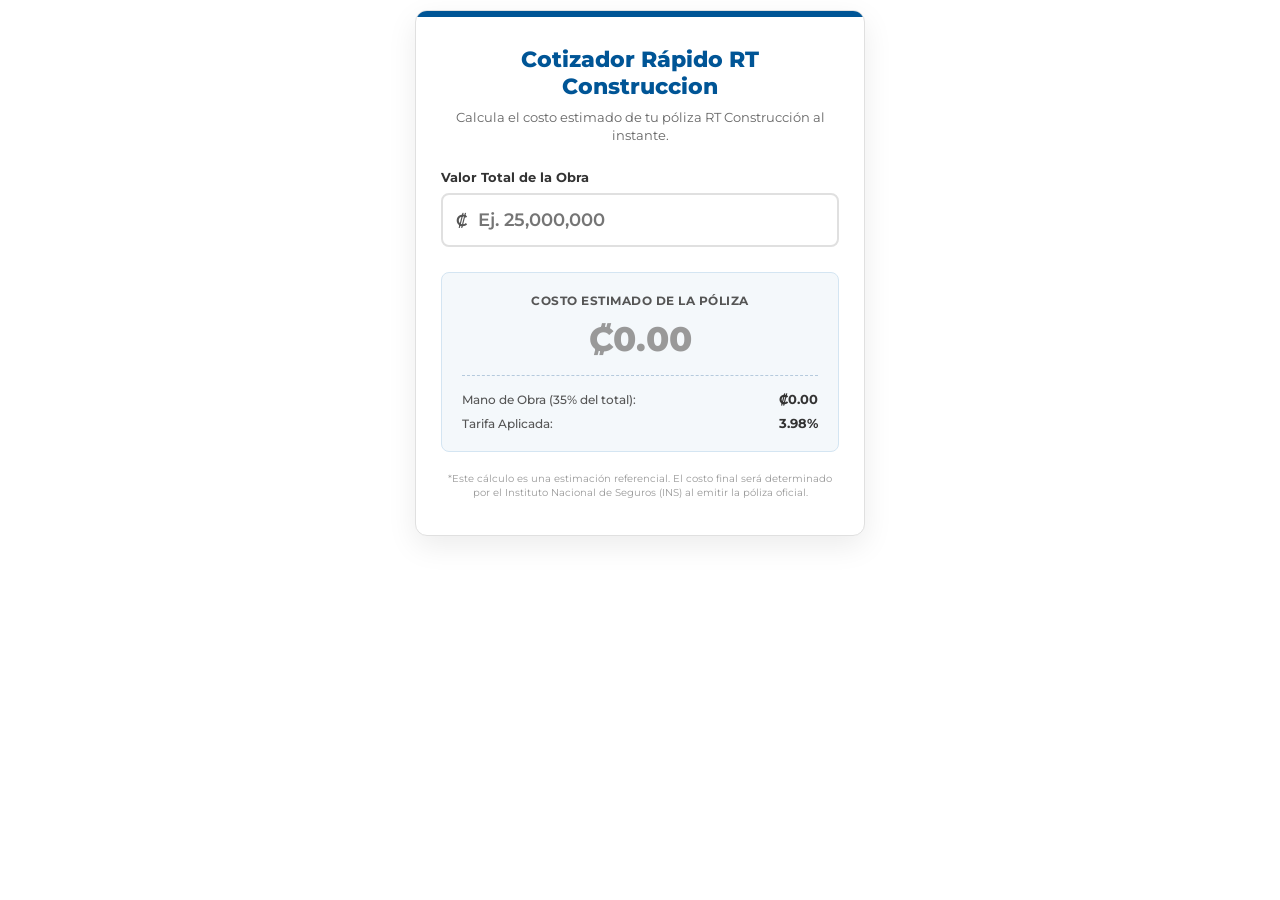
==== index.html @ d500ac8e "Update header text for calculator card" ====
<!DOCTYPE html>
<html lang="es">
<head>
<meta charset="UTF-8">
<meta name="viewport" content="width=device-width, initial-scale=1.0">
<title>Cotizador RT Construcción</title>
<style>
  @import url('https://fonts.googleapis.com/css2?family=Montserrat:wght@400;500;600;700;800&display=swap');

  * { 
    box-sizing: border-box; 
    font-family: 'Montserrat', sans-serif;
  }

  body { 
    margin: 0; 
    padding: 10px; 
    background-color: transparent; 
    display: flex;
    justify-content: center;
  }

  .calculator-card {
    background: #ffffff;
    border-radius: 12px;
    border: 1px solid #e0e0e0;
    width: 100%;
    max-width: 450px;
    padding: 35px 25px; 
    box-shadow: 0 10px 30px rgba(0,0,0,0.08); 
    position: relative;
    overflow: hidden;
    transition: box-shadow 0.3s ease;
  }
  
  .calculator-card:hover {
    box-shadow: 0 15px 35px rgba(0,85,150,0.12); 
  }

  /* Borde superior decorativo */
  .calculator-card::before {
    content: '';
    position: absolute;
    top: 0;
    left: 0;
    width: 100%;
    height: 6px;
    background: #005596;
  }

  .header {
    text-align: center;
    margin-bottom: 25px;
  }

  .header h3 {
    color: #005596;
    margin: 0;
    font-size: 22px;
    font-weight: 800;
  }

  .header p {
    color: #666;
    font-size: 13px;
    margin: 8px 0 0 0;
    line-height: 1.4;
  }

  .input-group {
    margin-bottom: 25px;
  }

  .input-group label {
    display: block;
    font-size: 13px;
    font-weight: 700;
    color: #333;
    margin-bottom: 8px;
  }

  .input-wrapper {
    position: relative;
    display: flex;
    align-items: center;
  }

  .currency-symbol {
    position: absolute;
    left: 15px;
    color: #555;
    font-weight: 600;
    font-size: 16px;
  }

  .input-wrapper input {
    width: 100%;
    padding: 14px 15px 14px 35px;
    border: 2px solid #e0e0e0;
    border-radius: 8px;
    font-size: 18px;
    font-weight: 600;
    color: #333;
    outline: none;
    transition: border-color 0.3s, box-shadow 0.3s;
    font-family: 'Montserrat', sans-serif;
  }

  .input-wrapper input:focus {
    border-color: #005596;
    box-shadow: 0 0 0 3px rgba(0,85,150,0.1); 
  }

  /* Área de Resultados - Estilo Recibo */
  .result-area {
    background-color: #f4f8fb;
    border-radius: 8px;
    padding: 20px;
    border: 1px solid #d4e5f2;
    transition: background-color 0.3s;
  }

  .result-label {
    font-size: 12px;
    color: #555;
    font-weight: 700;
    text-transform: uppercase;
    letter-spacing: 0.5px;
    text-align: center;
  }

  .result-value {
    font-size: 34px; 
    font-weight: 800;
    color: #999; /* Gris por defecto, cambia a azul con JS */
    margin: 10px 0 15px 0;
    text-align: center;
    transition: color 0.3s;
  }

  .result-breakdown {
    margin-top: 15px;
    padding-top: 15px;
    border-top: 1px dashed #b5cadd;
  }

  .breakdown-row {
    display: flex;
    justify-content: space-between;
    align-items: center;
    font-size: 12px;
    color: #555;
    margin-bottom: 8px;
  }

  .breakdown-row:last-child {
    margin-bottom: 0;
  }

  .breakdown-row span {
    font-weight: 500;
  }

  .breakdown-row strong {
    color: #333;
    font-weight: 700;
    font-size: 13px;
  }

  .disclaimer {
    font-size: 10px;
    color: #999;
    text-align: center;
    margin-top: 20px;
    line-height: 1.4;
  }

</style>
</head>
<body>

<div class="calculator-card">
  <div class="header">
    <h3>Cotizador Rápido RT Construccion</h3>
    <p>Calcula el costo estimado de tu póliza RT Construcción al instante.</p>
  </div>

  <div class="input-group">
    <label for="valorObra">Valor Total de la Obra</label>
    <div class="input-wrapper">
      <span class="currency-symbol">₡</span>
      <input type="text" id="valorObra" placeholder="Ej. 25,000,000" autocomplete="off">
    </div>
  </div>

  <div class="result-area" id="resultArea">
    <div class="result-label">Costo Estimado de la Póliza</div>
    <div class="result-value" id="costoFinal">₡0.00</div>
    
    <div class="result-breakdown">
      <div class="breakdown-row">
        <span>Mano de Obra (35% del total):</span>
        <strong id="manoObraVal">₡0.00</strong>
      </div>
      <div class="breakdown-row">
        <span>Tarifa Aplicada:</span>
        <strong>3.98%</strong>
      </div>
    </div>
  </div>

  <div class="disclaimer">
    *Este cálculo es una estimación referencial. El costo final será determinado por el Instituto Nacional de Seguros (INS) al emitir la póliza oficial.
  </div>
</div>

<script>
  const inputValor = document.getElementById('valorObra');
  const costoFinal = document.getElementById('costoFinal');
  const manoObraVal = document.getElementById('manoObraVal');

  inputValor.addEventListener('input', function(e) {
    let rawValue = e.target.value.replace(/\D/g, '');
    let formattedValue = '';
    
    if (rawValue !== "") {
      formattedValue = parseInt(rawValue, 10).toLocaleString('es-CR');
    }
    e.target.value = formattedValue;

    if (rawValue && parseInt(rawValue, 10) > 0) {
      let valorObra = parseFloat(rawValue);
      let manoObraAsegurable = valorObra * 0.35; 
      let costoPoliza = manoObraAsegurable * 0.0398; 

      // Actualizar el costo total
      costoFinal.innerText = '₡' + costoPoliza.toLocaleString('es-CR', {minimumFractionDigits: 2, maximumFractionDigits: 2});
      costoFinal.style.color = '#005596'; 

      // Actualizar el desglose del 35%
      manoObraVal.innerText = '₡' + manoObraAsegurable.toLocaleString('es-CR', {minimumFractionDigits: 2, maximumFractionDigits: 2});
      manoObraVal.style.color = '#005596';

    } else {
      // Regresar a valores en cero si borran todo
      costoFinal.innerText = '₡0.00';
      costoFinal.style.color = '#999';
      manoObraVal.innerText = '₡0.00';
      manoObraVal.style.color = '#333';
    }
  });
</script>

</body>
</html>
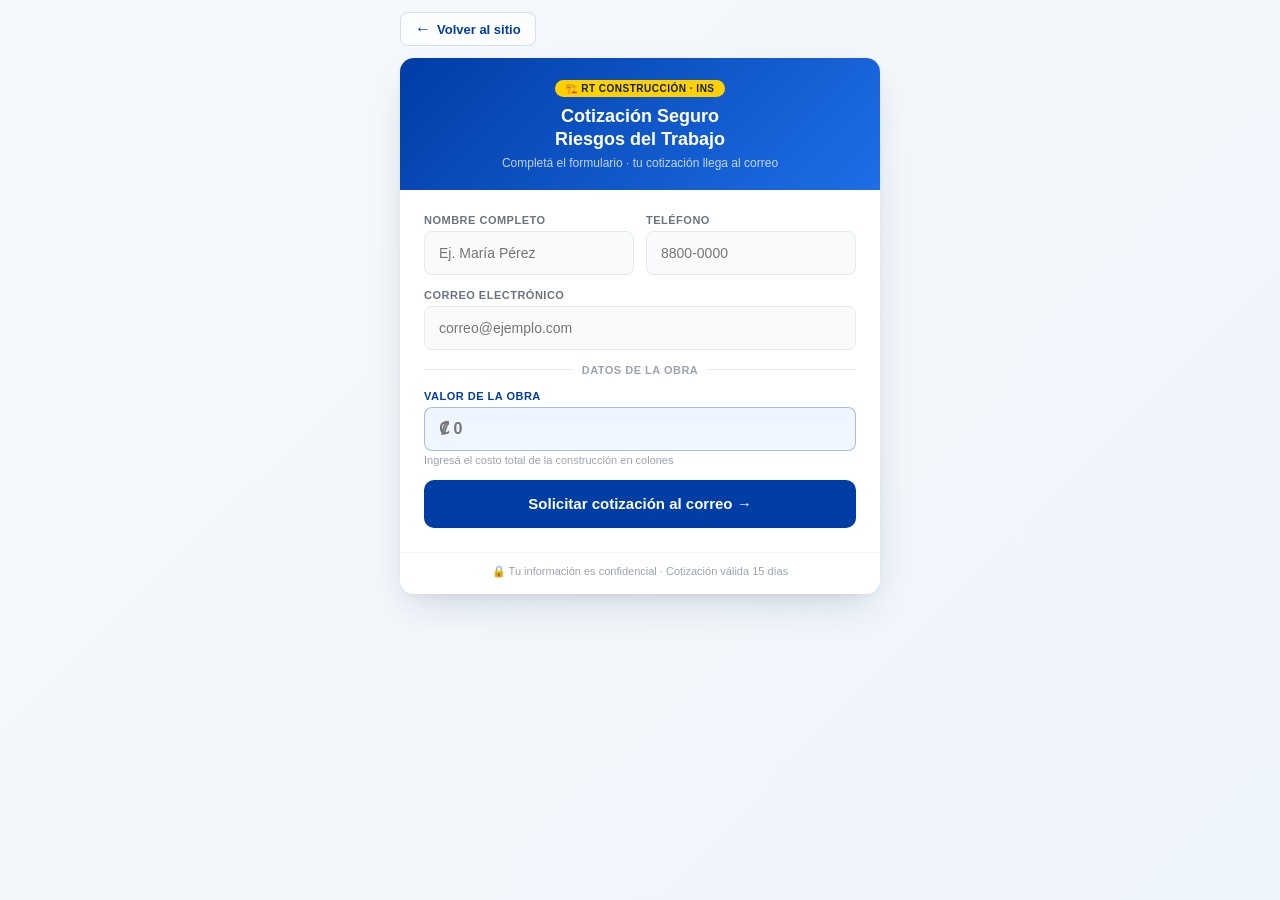
==== commit ad809460: "feat: index.html para Netlify Drop" ====
--- a/index.html
+++ b/index.html
@@ -3,253 +3,414 @@
 <head>
 <meta charset="UTF-8">
 <meta name="viewport" content="width=device-width, initial-scale=1.0">
-<title>Cotizador RT Construcción</title>
+<title>Cotización Seguro RT Construcción | Juan Carlos Hernández INS</title>
+<meta name="description" content="Cotizá tu Seguro de Riesgos del Trabajo Construcción del INS. Recibí la cotización y los requisitos directo a tu correo.">
+<meta name="robots" content="index, follow">
+<link rel="canonical" href="https://www.segurosdelins.com/seguro-riesgos-construccion">
 <style>
-  @import url('https://fonts.googleapis.com/css2?family=Montserrat:wght@400;500;600;700;800&display=swap');
-
-  * { 
-    box-sizing: border-box; 
-    font-family: 'Montserrat', sans-serif;
-  }
-
-  body { 
-    margin: 0; 
-    padding: 10px; 
-    background-color: transparent; 
+  :root {
+    --ins-dark:   #0B1F3D;
+    --ins-blue:   #003DA5;
+    --ins-blue-l: #1E6EE8;
+    --ins-green:  #00A859;
+    --ins-yellow: #FFD100;
+    --gray-50:    #F9FAFB;
+    --gray-100:   #F3F4F6;
+    --gray-200:   #E5E7EB;
+    --gray-400:   #9CA3AF;
+    --gray-500:   #6B7280;
+    --gray-700:   #374151;
+    --gray-900:   #111827;
+  }
+  * { margin:0; padding:0; box-sizing:border-box; }
+  html, body { height:100%; }
+  body {
+    font-family: -apple-system, BlinkMacSystemFont, 'Segoe UI', Roboto, sans-serif;
+    background: linear-gradient(135deg, #f6f9fc 0%, #eef4fb 100%);
+    color: var(--gray-900);
+    -webkit-font-smoothing: antialiased;
+    padding: 12px;
+    min-height: 100vh;
     display: flex;
+    align-items: flex-start;
     justify-content: center;
   }
 
-  .calculator-card {
-    background: #ffffff;
-    border-radius: 12px;
-    border: 1px solid #e0e0e0;
+  .card {
+    background: #fff;
+    border-radius: 14px;
+    overflow: hidden;
     width: 100%;
-    max-width: 450px;
-    padding: 35px 25px; 
-    box-shadow: 0 10px 30px rgba(0,0,0,0.08); 
+    max-width: 480px;
+    box-shadow: 0 16px 40px -12px rgba(11,31,61,.18), 0 4px 12px -4px rgba(11,31,61,.08);
+  }
+
+  /* ── Header ── */
+  .header {
+    background: linear-gradient(135deg, var(--ins-blue) 0%, var(--ins-blue-l) 100%);
+    padding: 20px 24px;
+    text-align: center;
+  }
+  .header-badge {
+    display: inline-block;
+    background: var(--ins-yellow);
+    color: var(--ins-dark);
+    font-size: 10px;
+    font-weight: 800;
+    padding: 3px 10px;
+    border-radius: 999px;
+    letter-spacing: .5px;
+    margin-bottom: 8px;
+  }
+  .header h1 {
+    color: #fff;
+    font-size: 18px;
+    font-weight: 800;
+    line-height: 1.3;
+  }
+  .header p {
+    color: rgba(255,255,255,.75);
+    font-size: 12px;
+    margin-top: 4px;
+  }
+
+  /* ── Formulario ── */
+  .form-body { padding: 24px; display: flex; flex-direction: column; gap: 14px; }
+
+  .field { display: flex; flex-direction: column; gap: 5px; }
+  .field label { font-size: 11px; font-weight: 700; color: var(--gray-500); text-transform: uppercase; letter-spacing: .5px; }
+  .field input {
+    height: 44px;
+    border: 1.5px solid var(--gray-200);
+    border-radius: 8px;
+    padding: 0 14px;
+    font-size: 14px;
+    color: var(--gray-900);
+    background: var(--gray-50);
+    transition: border-color .2s, box-shadow .2s;
+    width: 100%;
+  }
+  .field input:focus {
+    outline: none;
+    border-color: var(--ins-blue);
+    box-shadow: 0 0 0 3px rgba(0,61,165,.1);
+    background: #fff;
+  }
+  .field input.error { border-color: #EF4444; }
+
+  .field-row { display: grid; grid-template-columns: 1fr 1fr; gap: 12px; }
+
+  /* Campo monto destacado */
+  .field-monto label { color: var(--ins-blue); }
+  .field-monto input {
+    border-color: rgba(0,61,165,.3);
+    background: #EFF6FF;
+    font-size: 16px;
+    font-weight: 600;
+  }
+  .field-monto input:focus { background: #fff; }
+  .field-hint { font-size: 11px; color: var(--gray-400); margin-top: -2px; }
+
+  /* Separador */
+  .divider {
+    display: flex; align-items: center; gap: 10px;
+    color: var(--gray-400); font-size: 11px; font-weight: 600; text-transform: uppercase; letter-spacing: .5px;
+  }
+  .divider::before, .divider::after { content:''; flex:1; height:1px; background:var(--gray-200); }
+
+  /* Honeypot */
+  .hp { display: none !important; }
+
+  /* ── Botón ── */
+  .btn-submit {
+    width: 100%;
+    height: 48px;
+    background: var(--ins-blue);
+    color: #fff;
+    border: none;
+    border-radius: 10px;
+    font-size: 15px;
+    font-weight: 700;
+    cursor: pointer;
     position: relative;
     overflow: hidden;
-    transition: box-shadow 0.3s ease;
-  }
-  
-  .calculator-card:hover {
-    box-shadow: 0 15px 35px rgba(0,85,150,0.12); 
-  }
-
-  /* Borde superior decorativo */
-  .calculator-card::before {
-    content: '';
-    position: absolute;
-    top: 0;
-    left: 0;
+    transition: background .3s, transform .1s;
+  }
+  .btn-submit:hover:not(:disabled) { background: var(--ins-blue-l); }
+  .btn-submit:active:not(:disabled) { transform: scale(.98); }
+  .btn-submit:disabled { cursor: default; }
+
+  .btn-submit .label { transition: opacity .2s; }
+  .btn-submit .spinner { display:none; }
+  .btn-submit.loading .label { opacity: 0; }
+  .btn-submit.loading .spinner {
+    display: flex; align-items:center; justify-content:center;
+    position:absolute; inset:0;
+  }
+  .spin-ring {
+    width: 22px; height: 22px;
+    border: 2.5px solid rgba(255,255,255,.4);
+    border-top-color: #fff;
+    border-radius: 50%;
+    animation: spin .7s linear infinite;
+  }
+  @keyframes spin { to { transform: rotate(360deg); } }
+
+  /* Estado éxito */
+  .btn-submit.success { background: var(--ins-green); }
+  .btn-submit.success .label { opacity: 0; }
+  .btn-submit .check-wrap {
+    display:none; position:absolute; inset:0;
+    align-items:center; justify-content:center;
+  }
+  .btn-submit.success .check-wrap { display:flex; }
+  .check-wrap svg circle {
+    stroke: rgba(255,255,255,.35); stroke-width: 2; fill: none;
+    stroke-dasharray: 56; stroke-dashoffset: 56;
+    animation: circle-draw .4s ease forwards;
+  }
+  .check-wrap svg polyline {
+    stroke: #fff; stroke-width: 2.5; fill: none;
+    stroke-linecap: round; stroke-linejoin: round;
+    stroke-dasharray: 22; stroke-dashoffset: 22;
+    animation: check-draw .35s ease .35s forwards;
+  }
+  @keyframes circle-draw { to { stroke-dashoffset: 0; } }
+  @keyframes check-draw  { to { stroke-dashoffset: 0; } }
+
+  .success-msg {
+    display: none;
+    text-align: center;
+    font-size: 13px;
+    color: var(--ins-green);
+    font-weight: 600;
+    margin-top: 8px;
+    animation: fade-up .4s ease .6s both;
+  }
+  .success-msg.show { display: block; }
+  @keyframes fade-up {
+    from { opacity: 0; transform: translateY(6px); }
+    to   { opacity: 1; transform: translateY(0); }
+  }
+
+  /* Error global */
+  .error-msg {
+    display: none;
+    background: #FEF2F2; border: 1px solid #FECACA; border-radius: 8px;
+    padding: 10px 14px; font-size: 12px; color: #B91C1C; text-align: center;
+  }
+  .error-msg.show { display: block; }
+
+  /* Footer */
+  .form-footer {
+    padding: 12px 24px 16px;
+    text-align: center;
+    font-size: 11px;
+    color: var(--gray-400);
+    border-top: 1px solid var(--gray-100);
+  }
+
+  /* Botón volver */
+  .back-bar {
     width: 100%;
-    height: 6px;
-    background: #005596;
-  }
-
-  .header {
-    text-align: center;
-    margin-bottom: 25px;
-  }
-
-  .header h3 {
-    color: #005596;
-    margin: 0;
-    font-size: 22px;
-    font-weight: 800;
-  }
-
-  .header p {
-    color: #666;
+    max-width: 480px;
+    margin-bottom: 12px;
+  }
+  .back-link {
+    display: inline-flex;
+    align-items: center;
+    gap: 6px;
+    color: var(--ins-blue);
+    text-decoration: none;
     font-size: 13px;
-    margin: 8px 0 0 0;
-    line-height: 1.4;
-  }
-
-  .input-group {
-    margin-bottom: 25px;
-  }
-
-  .input-group label {
-    display: block;
-    font-size: 13px;
-    font-weight: 700;
-    color: #333;
-    margin-bottom: 8px;
-  }
-
-  .input-wrapper {
-    position: relative;
+    font-weight: 600;
+    padding: 8px 14px;
+    border-radius: 8px;
+    background: rgba(255,255,255,.7);
+    border: 1px solid rgba(0,61,165,.15);
+    transition: background .2s, transform .1s;
+  }
+  .back-link:hover { background: #fff; }
+  .back-link:active { transform: scale(.97); }
+  .back-link .arrow { font-size: 16px; line-height: 1; }
+
+  .page-wrap {
+    width: 100%;
+    max-width: 480px;
     display: flex;
-    align-items: center;
-  }
-
-  .currency-symbol {
-    position: absolute;
-    left: 15px;
-    color: #555;
-    font-weight: 600;
-    font-size: 16px;
-  }
-
-  .input-wrapper input {
-    width: 100%;
-    padding: 14px 15px 14px 35px;
-    border: 2px solid #e0e0e0;
-    border-radius: 8px;
-    font-size: 18px;
-    font-weight: 600;
-    color: #333;
-    outline: none;
-    transition: border-color 0.3s, box-shadow 0.3s;
-    font-family: 'Montserrat', sans-serif;
-  }
-
-  .input-wrapper input:focus {
-    border-color: #005596;
-    box-shadow: 0 0 0 3px rgba(0,85,150,0.1); 
-  }
-
-  /* Área de Resultados - Estilo Recibo */
-  .result-area {
-    background-color: #f4f8fb;
-    border-radius: 8px;
-    padding: 20px;
-    border: 1px solid #d4e5f2;
-    transition: background-color 0.3s;
-  }
-
-  .result-label {
-    font-size: 12px;
-    color: #555;
-    font-weight: 700;
-    text-transform: uppercase;
-    letter-spacing: 0.5px;
-    text-align: center;
-  }
-
-  .result-value {
-    font-size: 34px; 
-    font-weight: 800;
-    color: #999; /* Gris por defecto, cambia a azul con JS */
-    margin: 10px 0 15px 0;
-    text-align: center;
-    transition: color 0.3s;
-  }
-
-  .result-breakdown {
-    margin-top: 15px;
-    padding-top: 15px;
-    border-top: 1px dashed #b5cadd;
-  }
-
-  .breakdown-row {
-    display: flex;
-    justify-content: space-between;
-    align-items: center;
-    font-size: 12px;
-    color: #555;
-    margin-bottom: 8px;
-  }
-
-  .breakdown-row:last-child {
-    margin-bottom: 0;
-  }
-
-  .breakdown-row span {
-    font-weight: 500;
-  }
-
-  .breakdown-row strong {
-    color: #333;
-    font-weight: 700;
-    font-size: 13px;
-  }
-
-  .disclaimer {
-    font-size: 10px;
-    color: #999;
-    text-align: center;
-    margin-top: 20px;
-    line-height: 1.4;
-  }
-
+    flex-direction: column;
+    align-items: stretch;
+  }
 </style>
 </head>
 <body>
-
-<div class="calculator-card">
+<div class="page-wrap">
+
+<div class="back-bar">
+  <a href="https://www.segurosdelins.com/seguro-riesgos-construccion" class="back-link">
+    <span class="arrow">←</span> Volver al sitio
+  </a>
+</div>
+
+<div class="card">
+
   <div class="header">
-    <h3>Cotizador Rápido RT Construccion</h3>
-    <p>Calcula el costo estimado de tu póliza RT Construcción al instante.</p>
+    <div class="header-badge">🏗️ RT CONSTRUCCIÓN · INS</div>
+    <h1>Cotización Seguro<br>Riesgos del Trabajo</h1>
+    <p>Completá el formulario · tu cotización llega al correo</p>
   </div>
 
-  <div class="input-group">
-    <label for="valorObra">Valor Total de la Obra</label>
-    <div class="input-wrapper">
-      <span class="currency-symbol">₡</span>
-      <input type="text" id="valorObra" placeholder="Ej. 25,000,000" autocomplete="off">
-    </div>
-  </div>
-
-  <div class="result-area" id="resultArea">
-    <div class="result-label">Costo Estimado de la Póliza</div>
-    <div class="result-value" id="costoFinal">₡0.00</div>
-    
-    <div class="result-breakdown">
-      <div class="breakdown-row">
-        <span>Mano de Obra (35% del total):</span>
-        <strong id="manoObraVal">₡0.00</strong>
+  <form id="cotizadorForm" class="form-body" novalidate>
+
+    <!-- Honeypot -->
+    <input class="hp" type="text" name="website" tabindex="-1" autocomplete="off">
+
+    <div class="field-row">
+      <div class="field">
+        <label for="nombre">Nombre completo</label>
+        <input type="text" id="nombre" name="nombre" placeholder="Ej. María Pérez" required autocomplete="name">
       </div>
-      <div class="breakdown-row">
-        <span>Tarifa Aplicada:</span>
-        <strong>3.98%</strong>
+      <div class="field">
+        <label for="telefono">Teléfono</label>
+        <input type="tel" id="telefono" name="telefono" placeholder="8800-0000" required autocomplete="tel">
       </div>
     </div>
-  </div>
-
-  <div class="disclaimer">
-    *Este cálculo es una estimación referencial. El costo final será determinado por el Instituto Nacional de Seguros (INS) al emitir la póliza oficial.
+
+    <div class="field">
+      <label for="correo">Correo electrónico</label>
+      <input type="email" id="correo" name="correo" placeholder="correo@ejemplo.com" required autocomplete="email">
+    </div>
+
+    <div class="divider">Datos de la obra</div>
+
+    <div class="field field-monto">
+      <label for="montoObra">Valor de la obra</label>
+      <input type="text" id="montoObra" name="montoObra" placeholder="₡ 0" inputmode="numeric" autocomplete="off" required>
+      <input type="hidden" id="montoObraRaw">
+      <span class="field-hint">Ingresá el costo total de la construcción en colones</span>
+    </div>
+
+    <div>
+      <button type="submit" class="btn-submit" id="btnSubmit">
+        <span class="label">Solicitar cotización al correo →</span>
+        <span class="spinner"><div class="spin-ring"></div></span>
+        <span class="check-wrap">
+          <svg width="26" height="26" viewBox="0 0 24 24">
+            <circle cx="12" cy="12" r="9"/>
+            <polyline points="7,12 10.5,15.5 17,9"/>
+          </svg>
+        </span>
+      </button>
+    </div>
+
+    <div class="success-msg" id="successMsg">
+      ✅ Cotización enviada · revisá tu correo en instantes
+    </div>
+    <div class="error-msg" id="errorMsg">
+      Ocurrió un error al enviar. Por favor intentá de nuevo.
+    </div>
+
+  </form>
+
+  <div class="form-footer">
+    🔒 Tu información es confidencial · Cotización válida 15 días
   </div>
 </div>
 
+</div><!-- /page-wrap -->
+
 <script>
-  const inputValor = document.getElementById('valorObra');
-  const costoFinal = document.getElementById('costoFinal');
-  const manoObraVal = document.getElementById('manoObraVal');
-
-  inputValor.addEventListener('input', function(e) {
-    let rawValue = e.target.value.replace(/\D/g, '');
-    let formattedValue = '';
-    
-    if (rawValue !== "") {
-      formattedValue = parseInt(rawValue, 10).toLocaleString('es-CR');
+const WEBAPP_URL = 'https://script.google.com/macros/s/AKfycbwapSr3aJSnGVS-nC6LlwfXlWp1U5LS63QP4iKjr6ZKgQeS2BxgvQ3HWZiPpSabNhF7TQ/exec';
+
+const form    = document.getElementById('cotizadorForm');
+const btn     = document.getElementById('btnSubmit');
+const success = document.getElementById('successMsg');
+const errMsg  = document.getElementById('errorMsg');
+
+form.addEventListener('submit', async (e) => {
+  e.preventDefault();
+  if (!validarForm()) return;
+
+  btn.disabled = true;
+  btn.classList.add('loading');
+  errMsg.classList.remove('show');
+
+  const body = new URLSearchParams({
+    nombre:    document.getElementById('nombre').value.trim(),
+    telefono:  document.getElementById('telefono').value.trim(),
+    correo:    document.getElementById('correo').value.trim(),
+    montoObra: document.getElementById('montoObraRaw').value,
+    website:   form.querySelector('[name="website"]').value
+  });
+
+  try {
+    const res  = await fetch(WEBAPP_URL, { method: 'POST', body });
+    const data = await res.json();
+
+    btn.classList.remove('loading');
+
+    if (data.status === 'ok') {
+      btn.classList.add('success');
+      success.classList.add('show');
+      form.querySelectorAll('input').forEach(i => i.disabled = true);
+    } else {
+      btn.disabled = false;
+      errMsg.textContent = data.msg || 'Error al enviar. Intentá de nuevo.';
+      errMsg.classList.add('show');
     }
-    e.target.value = formattedValue;
-
-    if (rawValue && parseInt(rawValue, 10) > 0) {
-      let valorObra = parseFloat(rawValue);
-      let manoObraAsegurable = valorObra * 0.35; 
-      let costoPoliza = manoObraAsegurable * 0.0398; 
-
-      // Actualizar el costo total
-      costoFinal.innerText = '₡' + costoPoliza.toLocaleString('es-CR', {minimumFractionDigits: 2, maximumFractionDigits: 2});
-      costoFinal.style.color = '#005596'; 
-
-      // Actualizar el desglose del 35%
-      manoObraVal.innerText = '₡' + manoObraAsegurable.toLocaleString('es-CR', {minimumFractionDigits: 2, maximumFractionDigits: 2});
-      manoObraVal.style.color = '#005596';
-
+  } catch (err) {
+    btn.classList.remove('loading');
+    btn.disabled = false;
+    errMsg.classList.add('show');
+  }
+});
+
+function validarForm() {
+  let ok = true;
+  ['nombre','telefono','correo'].forEach(id => {
+    const el = document.getElementById(id);
+    const val = el.value.trim();
+    if (!val || (id === 'correo' && !/^[^\s@]+@[^\s@]+\.[^\s@]+$/.test(val))) {
+      el.classList.add('error');
+      ok = false;
     } else {
-      // Regresar a valores en cero si borran todo
-      costoFinal.innerText = '₡0.00';
-      costoFinal.style.color = '#999';
-      manoObraVal.innerText = '₡0.00';
-      manoObraVal.style.color = '#333';
+      el.classList.remove('error');
     }
   });
+  const montoEl  = document.getElementById('montoObra');
+  const montoRaw = document.getElementById('montoObraRaw').value;
+  if (!montoRaw || parseFloat(montoRaw) <= 0) {
+    montoEl.classList.add('error');
+    ok = false;
+  } else {
+    montoEl.classList.remove('error');
+  }
+  return ok;
+}
+
+// Máscara ₡ con separadores de miles
+const montoInput = document.getElementById('montoObra');
+const montoRawEl = document.getElementById('montoObraRaw');
+
+montoInput.addEventListener('input', () => {
+  const digits = montoInput.value.replace(/[^0-9]/g, '');
+  montoRawEl.value = digits;
+  montoInput.value = digits ? '₡ ' + parseInt(digits, 10).toLocaleString('es-CR') : '';
+  montoInput.classList.remove('error');
+});
+
+montoInput.addEventListener('keydown', (e) => {
+  if (e.key === 'Backspace' || e.key === 'Delete') {
+    const digits = montoRawEl.value.slice(0, -1);
+    montoRawEl.value = digits;
+    montoInput.value = digits ? '₡ ' + parseInt(digits, 10).toLocaleString('es-CR') : '';
+    e.preventDefault();
+  }
+});
+
+document.querySelectorAll('input:not(#montoObra)').forEach(el => {
+  el.addEventListener('input', () => el.classList.remove('error'));
+});
 </script>
-
 </body>
 </html>
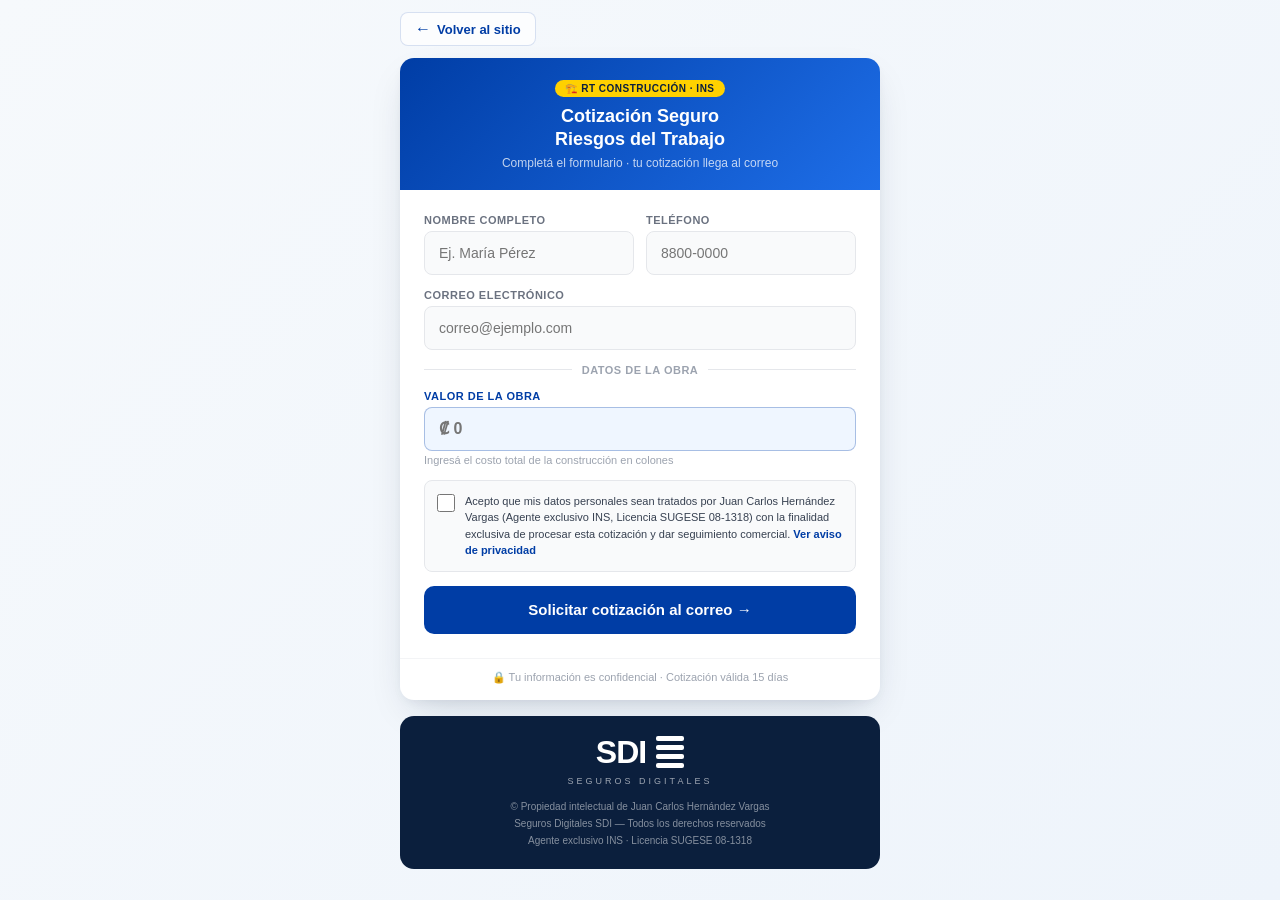
==== commit 6122d3fe: "feat: consentimiento Ley 8968 + aviso legal modal + footer SDI propiedad intelectual" ====
--- a/index.html
+++ b/index.html
@@ -210,6 +210,66 @@
     border-top: 1px solid var(--gray-100);
   }
 
+  /* Consentimiento */
+  .consent {
+    display: flex;
+    align-items: flex-start;
+    gap: 10px;
+    padding: 12px;
+    background: var(--gray-50);
+    border-radius: 8px;
+    border: 1px solid var(--gray-200);
+  }
+  .consent input[type="checkbox"] {
+    width: 18px; height: 18px; margin: 0; flex-shrink: 0;
+    accent-color: var(--ins-blue); cursor: pointer; margin-top: 1px;
+  }
+  .consent-text { font-size: 11px; line-height: 1.5; color: var(--gray-700); }
+  .consent-text a { color: var(--ins-blue); text-decoration: none; font-weight: 600; cursor: pointer; }
+  .consent-text a:hover { text-decoration: underline; }
+
+  /* Modal aviso legal */
+  .modal-overlay {
+    display: none; position: fixed; inset: 0;
+    background: rgba(11,31,61,.7); z-index: 100;
+    align-items: center; justify-content: center; padding: 16px;
+  }
+  .modal-overlay.show { display: flex; }
+  .modal-card {
+    background: #fff; border-radius: 14px; max-width: 520px; width: 100%;
+    max-height: 80vh; overflow-y: auto; padding: 24px; position: relative;
+  }
+  .modal-close {
+    position: absolute; top: 12px; right: 12px;
+    background: var(--gray-100); border: none; width: 32px; height: 32px;
+    border-radius: 50%; cursor: pointer; font-size: 18px; line-height: 1; color: var(--gray-700);
+  }
+  .modal-card h2 { font-size: 16px; color: var(--ins-dark); margin-bottom: 14px; padding-right: 32px; }
+  .modal-card h3 { font-size: 13px; color: var(--ins-blue); margin-top: 14px; margin-bottom: 6px; }
+  .modal-card p { font-size: 12px; color: var(--gray-700); line-height: 1.6; margin-bottom: 8px; }
+  .modal-card ul { padding-left: 20px; margin-bottom: 8px; }
+  .modal-card li { font-size: 12px; color: var(--gray-700); line-height: 1.6; margin-bottom: 4px; }
+
+  /* Footer SDI */
+  .sdi-footer {
+    width: 100%; max-width: 480px; margin-top: 16px;
+    padding: 20px; background: var(--ins-dark); border-radius: 14px;
+    text-align: center; color: #fff;
+  }
+  .sdi-logo {
+    display: inline-flex; align-items: center; gap: 10px; margin-bottom: 8px;
+  }
+  .sdi-logo .sdi-text {
+    font-size: 32px; font-weight: 700; letter-spacing: -1px; line-height: 1;
+  }
+  .sdi-bars { display: flex; flex-direction: column; gap: 4px; }
+  .sdi-bars span {
+    display: block; background: #fff; width: 28px; height: 5px; border-radius: 2px;
+  }
+  .sdi-tagline { font-size: 9px; color: rgba(255,255,255,.6); letter-spacing: 3px; margin-bottom: 12px; }
+  .sdi-copy { font-size: 10px; color: rgba(255,255,255,.5); line-height: 1.7; }
+  .sdi-copy a { color: rgba(255,255,255,.7); text-decoration: none; }
+
   /* Botón volver */
   .back-bar {
     width: 100%;
@@ -290,6 +350,13 @@
       <span class="field-hint">Ingresá el costo total de la construcción en colones</span>
     </div>
 
+    <label class="consent" for="consentCheck">
+      <input type="checkbox" id="consentCheck" required>
+      <span class="consent-text">
+        Acepto que mis datos personales sean tratados por Juan Carlos Hernández Vargas (Agente exclusivo INS, Licencia SUGESE 08-1318) con la finalidad exclusiva de procesar esta cotización y dar seguimiento comercial. <a id="abrirAviso">Ver aviso de privacidad</a>
+      </span>
+    </label>
+
     <div>
       <button type="submit" class="btn-submit" id="btnSubmit">
         <span class="label">Solicitar cotización al correo →</span>
@@ -317,7 +384,60 @@
   </div>
 </div>
 
+<!-- Footer SDI -->
+<div class="sdi-footer">
+  <div class="sdi-logo">
+    <span class="sdi-text">SDI</span>
+    <div class="sdi-bars">
+      <span></span><span></span><span></span><span></span>
+    </div>
+  </div>
+  <div class="sdi-tagline">SEGUROS DIGITALES</div>
+  <div class="sdi-copy">
+    © Propiedad intelectual de Juan Carlos Hernández Vargas<br>
+    Seguros Digitales SDI — Todos los derechos reservados<br>
+    Agente exclusivo INS · Licencia SUGESE 08-1318
+  </div>
+</div>
+
 </div><!-- /page-wrap -->
+
+<!-- Modal aviso legal -->
+<div class="modal-overlay" id="modalAviso">
+  <div class="modal-card">
+    <button class="modal-close" id="cerrarAviso" aria-label="Cerrar">×</button>
+    <h2>Aviso de Privacidad y Tratamiento de Datos</h2>
+
+    <h3>Responsable del tratamiento</h3>
+    <p>Juan Carlos Hernández Vargas, Agente Exclusivo del Instituto Nacional de Seguros (INS), Licencia SUGESE 08-1318. Correo: jhernandez@segurosdelins.com</p>
+
+    <h3>Datos recolectados</h3>
+    <p>Nombre completo, número de teléfono, correo electrónico y valor de la obra a asegurar.</p>
+
+    <h3>Finalidad</h3>
+    <p>Los datos serán utilizados exclusivamente para:</p>
+    <ul>
+      <li>Calcular y enviar la cotización solicitada del Seguro RT Construcción.</li>
+      <li>Comunicar los requisitos para emitir la póliza.</li>
+      <li>Dar seguimiento comercial al proceso de cotización.</li>
+    </ul>
+
+    <h3>Base legal</h3>
+    <p>El tratamiento se realiza con base en su consentimiento expreso, otorgado al marcar la casilla de aceptación del formulario, conforme a la Ley de Protección de la Persona frente al tratamiento de sus datos personales (Ley N° 8968) de Costa Rica.</p>
+
+    <h3>Conservación</h3>
+    <p>Los datos se conservarán durante el tiempo necesario para gestionar la cotización y, en caso de contratación, durante la vigencia de la póliza más los plazos legales aplicables.</p>
+
+    <h3>Derechos del titular</h3>
+    <p>Usted puede ejercer en cualquier momento los derechos de acceso, rectificación, eliminación y oposición al tratamiento de sus datos, escribiendo a jhernandez@segurosdelins.com.</p>
+
+    <h3>Confidencialidad</h3>
+    <p>Sus datos no serán compartidos con terceros distintos al INS para efectos de la emisión de la póliza, ni utilizados con fines de mercadeo masivo sin su autorización adicional.</p>
+
+    <h3>Aviso legal</h3>
+    <p>La cotización es una estimación referencial. El monto final, la cobertura y la emisión están sujetos a la aprobación del INS y a la verificación de los documentos requeridos. Esta cotización tiene una vigencia de 15 días naturales y la póliza puede ser contratada por un máximo de 11 meses y medio.</p>
+  </div>
+</div>
 
 <script>
 const WEBAPP_URL = 'https://script.google.com/macros/s/AKfycbwapSr3aJSnGVS-nC6LlwfXlWp1U5LS63QP4iKjr6ZKgQeS2BxgvQ3HWZiPpSabNhF7TQ/exec';
@@ -385,8 +505,26 @@
   } else {
     montoEl.classList.remove('error');
   }
+  if (!document.getElementById('consentCheck').checked) {
+    errMsg.textContent = 'Debés aceptar el aviso de privacidad para continuar.';
+    errMsg.classList.add('show');
+    ok = false;
+  }
   return ok;
 }
+
+// Modal aviso legal
+const modal = document.getElementById('modalAviso');
+document.getElementById('abrirAviso').addEventListener('click', (e) => {
+  e.preventDefault();
+  modal.classList.add('show');
+});
+document.getElementById('cerrarAviso').addEventListener('click', () => {
+  modal.classList.remove('show');
+});
+modal.addEventListener('click', (e) => {
+  if (e.target === modal) modal.classList.remove('show');
+});
 
 // Máscara ₡ con separadores de miles
 const montoInput = document.getElementById('montoObra');
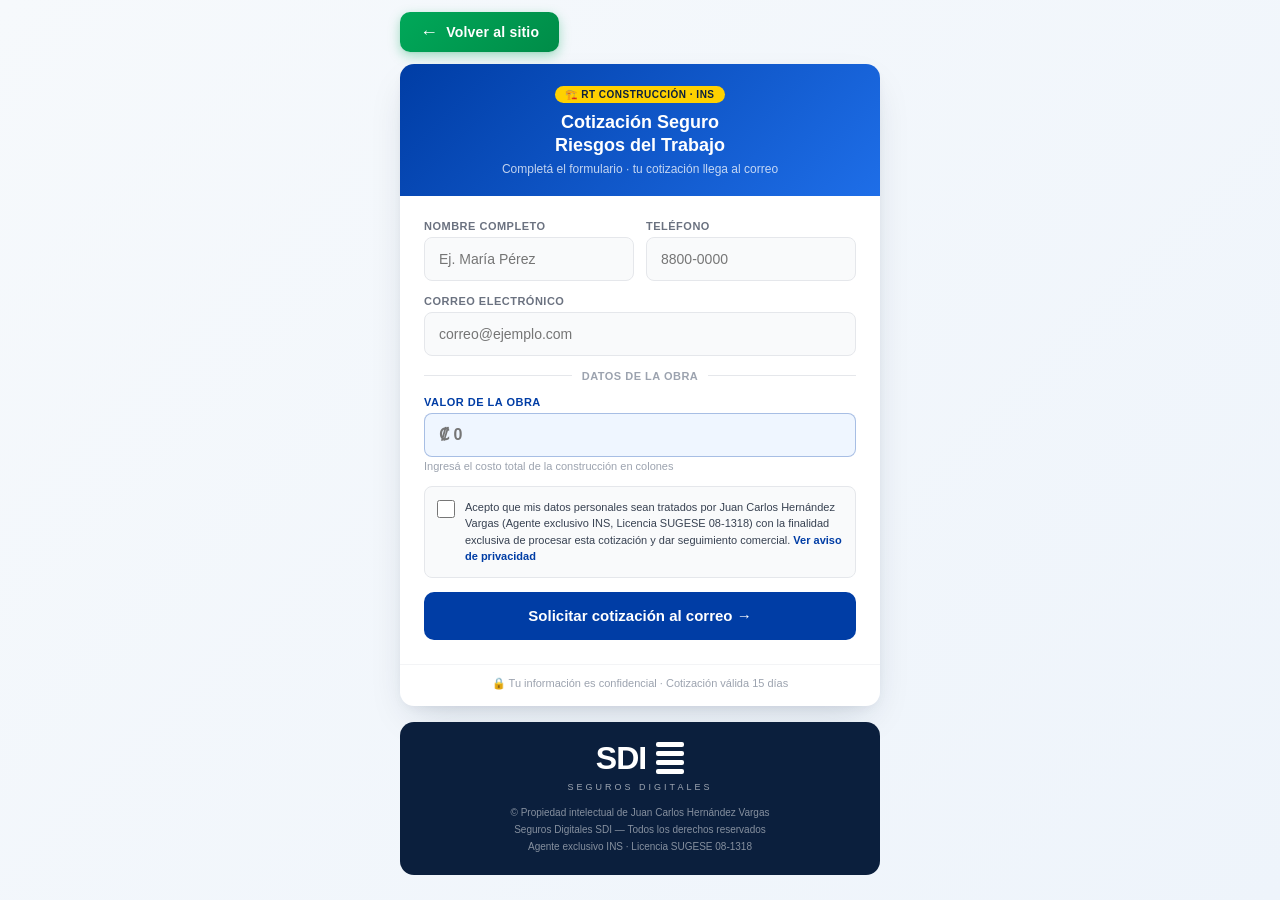
==== commit fd15b7e4: "style: boton volver al sitio mas visible con verde INS gradiente" ====
--- a/index.html
+++ b/index.html
@@ -279,20 +279,26 @@
   .back-link {
     display: inline-flex;
     align-items: center;
-    gap: 6px;
-    color: var(--ins-blue);
+    gap: 8px;
+    color: #fff;
     text-decoration: none;
-    font-size: 13px;
-    font-weight: 600;
-    padding: 8px 14px;
-    border-radius: 8px;
-    background: rgba(255,255,255,.7);
-    border: 1px solid rgba(0,61,165,.15);
-    transition: background .2s, transform .1s;
-  }
-  .back-link:hover { background: #fff; }
-  .back-link:active { transform: scale(.97); }
-  .back-link .arrow { font-size: 16px; line-height: 1; }
+    font-size: 14px;
+    font-weight: 700;
+    padding: 11px 20px;
+    border-radius: 10px;
+    background: linear-gradient(135deg, #00A859 0%, #008C48 100%);
+    border: none;
+    box-shadow: 0 4px 12px rgba(0,168,89,.35), 0 1px 2px rgba(0,0,0,.05);
+    transition: transform .15s, box-shadow .15s, filter .15s;
+    letter-spacing: .2px;
+  }
+  .back-link:hover {
+    transform: translateY(-1px);
+    box-shadow: 0 6px 18px rgba(0,168,89,.45), 0 2px 4px rgba(0,0,0,.08);
+    filter: brightness(1.05);
+  }
+  .back-link:active { transform: translateY(0) scale(.98); }
+  .back-link .arrow { font-size: 18px; line-height: 1; font-weight: 800; }
 
   .page-wrap {
     width: 100%;
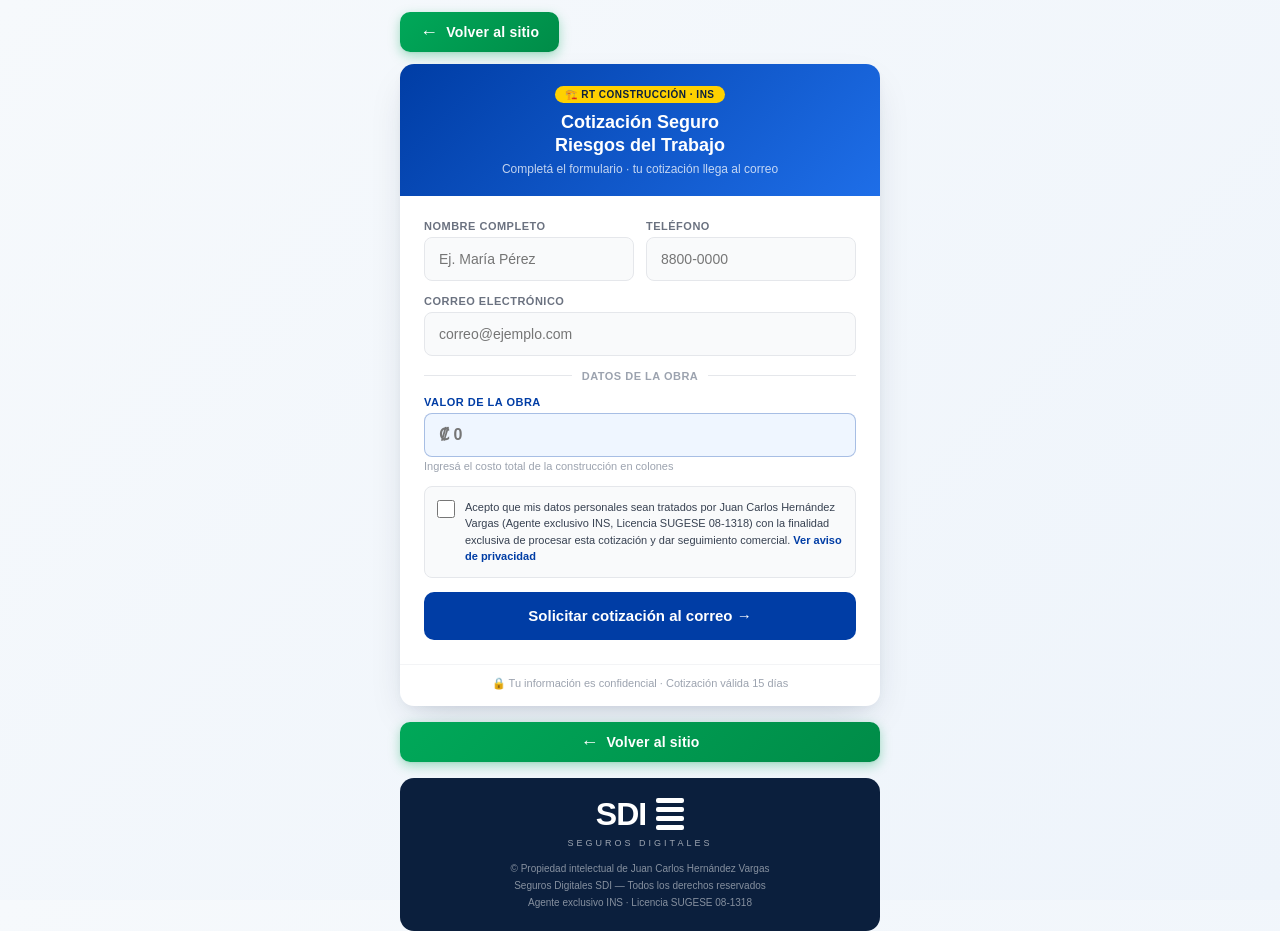
==== commit 329f94b8: "feat: segundo boton volver al sitio al final, ancho completo centrado" ====
--- a/index.html
+++ b/index.html
@@ -275,6 +275,16 @@
     width: 100%;
     max-width: 480px;
     margin-bottom: 12px;
+    text-align: left;
+  }
+  .back-bar-bottom {
+    margin-top: 16px;
+    margin-bottom: 0;
+    text-align: center;
+  }
+  .back-bar-bottom .back-link {
+    width: 100%;
+    justify-content: center;
   }
   .back-link {
     display: inline-flex;
@@ -388,6 +398,13 @@
   <div class="form-footer">
     🔒 Tu información es confidencial · Cotización válida 15 días
   </div>
+</div>
+
+<!-- Botón volver inferior -->
+<div class="back-bar back-bar-bottom">
+  <a href="https://www.segurosdelins.com/seguro-riesgos-construccion" class="back-link">
+    <span class="arrow">←</span> Volver al sitio
+  </a>
 </div>
 
 <!-- Footer SDI -->
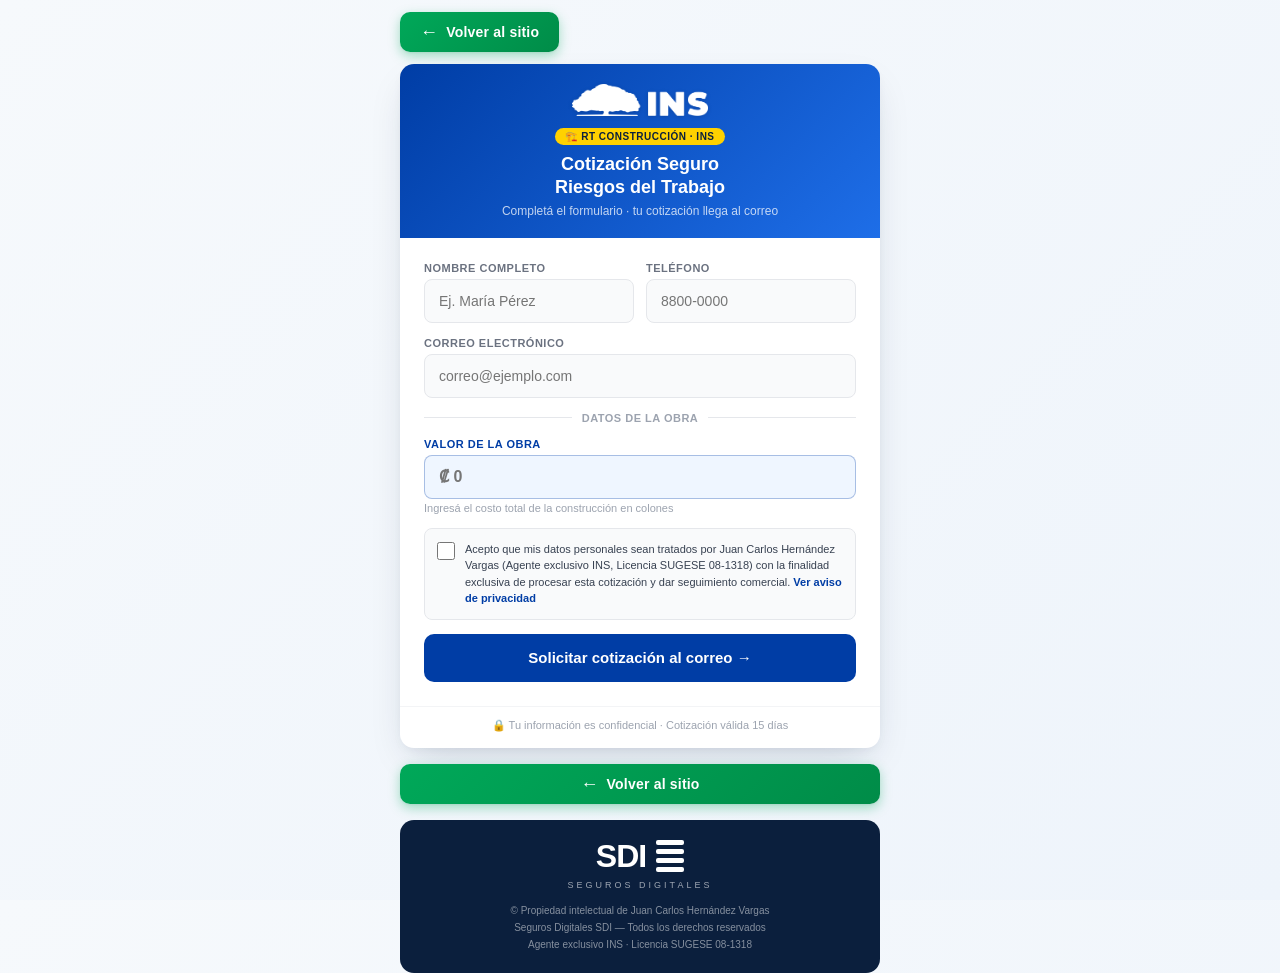
==== commit 5d735600: "feat: agregar logo INS blanco en header del formulario RT" ====
--- a/index.html
+++ b/index.html
@@ -51,6 +51,13 @@
     padding: 20px 24px;
     text-align: center;
   }
+  .header-logo {
+    height: 32px;
+    width: auto;
+    display: block;
+    margin: 0 auto 10px;
+    filter: drop-shadow(0 1px 2px rgba(0,0,0,.15));
+  }
   .header-badge {
     display: inline-block;
     background: var(--ins-yellow);
@@ -331,6 +338,7 @@
 <div class="card">
 
   <div class="header">
+    <img src="logo-ins-blanco.png" alt="INS" class="header-logo">
     <div class="header-badge">🏗️ RT CONSTRUCCIÓN · INS</div>
     <h1>Cotización Seguro<br>Riesgos del Trabajo</h1>
     <p>Completá el formulario · tu cotización llega al correo</p>
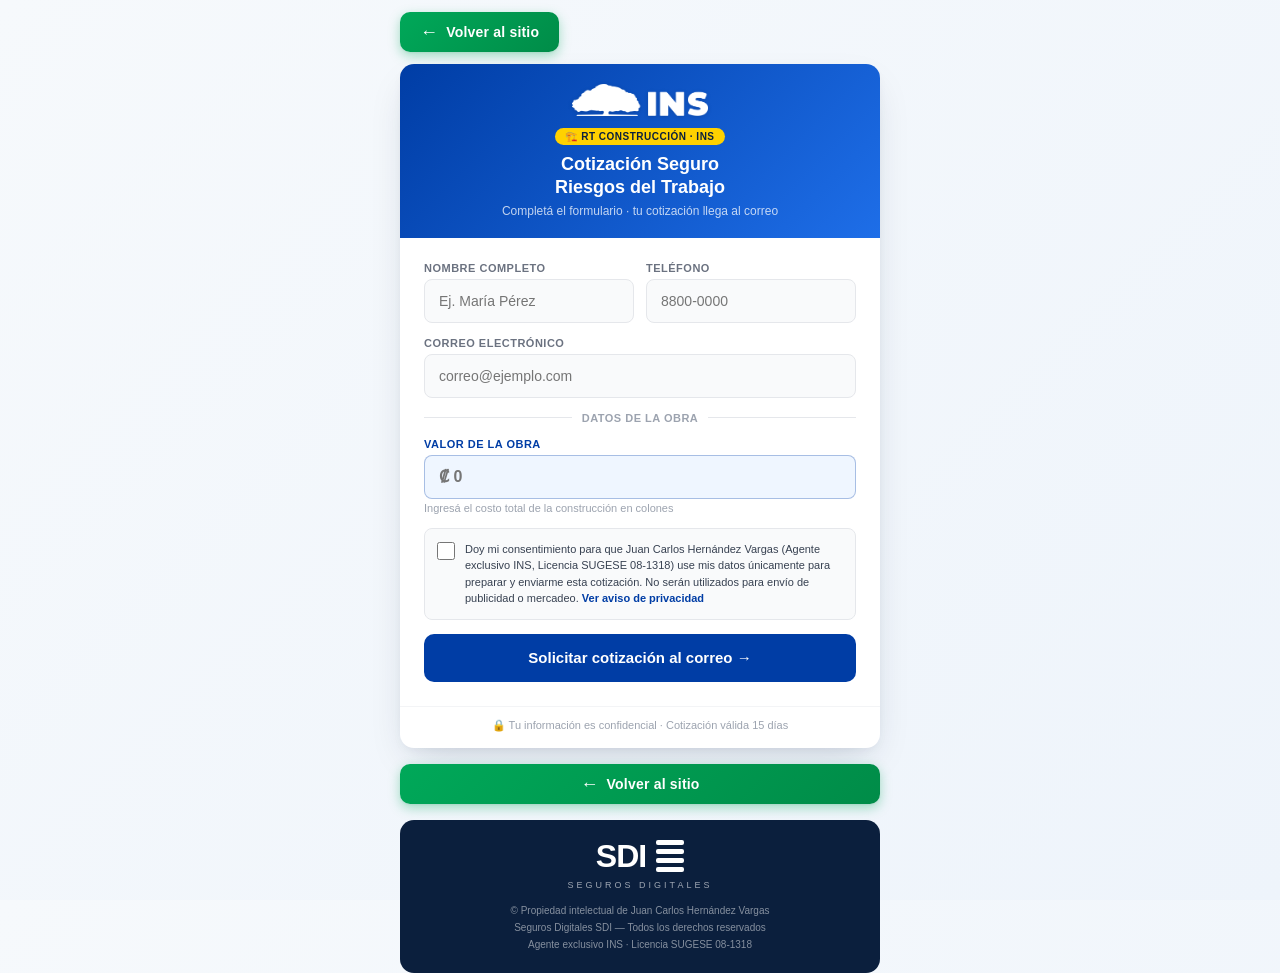
==== commit 64eb3f9a: "copy: reformular consentimiento de datos personales Cambia tono del checkbox de consentimiento: "seg" ====
--- a/index.html
+++ b/index.html
@@ -377,7 +377,7 @@
     <label class="consent" for="consentCheck">
       <input type="checkbox" id="consentCheck" required>
       <span class="consent-text">
-        Acepto que mis datos personales sean tratados por Juan Carlos Hernández Vargas (Agente exclusivo INS, Licencia SUGESE 08-1318) con la finalidad exclusiva de procesar esta cotización y dar seguimiento comercial. <a id="abrirAviso">Ver aviso de privacidad</a>
+        Doy mi consentimiento para que Juan Carlos Hernández Vargas (Agente exclusivo INS, Licencia SUGESE 08-1318) use mis datos únicamente para preparar y enviarme esta cotización. No serán utilizados para envío de publicidad o mercadeo. <a id="abrirAviso">Ver aviso de privacidad</a>
       </span>
     </label>
 
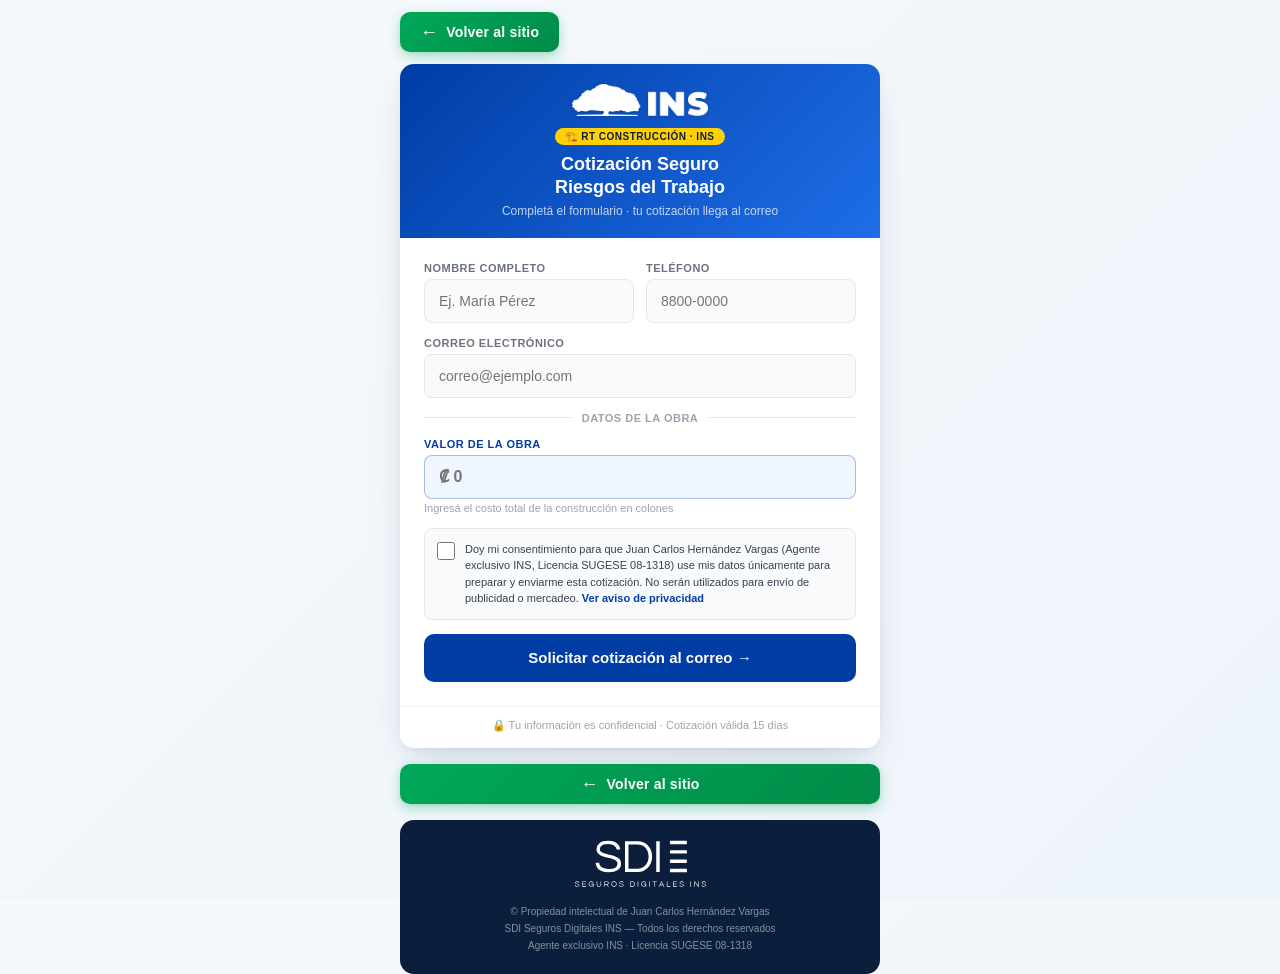
==== commit 7c32c1c3: "marca: SDI Seguros Digitales INS (leyenda del logo v1.4 y textos) - Pie de index.html y cotizador-co" ====
--- a/index.html
+++ b/index.html
@@ -274,6 +274,9 @@
     display: block; background: #fff; width: 28px; height: 5px; border-radius: 2px;
   }
   .sdi-tagline { font-size: 9px; color: rgba(255,255,255,.6); letter-spacing: 3px; margin-bottom: 12px; }
+  /* Logo del kit v1.4 (04 negativo) en línea. El viewBox trae ~11px de aire arriba y
+     abajo: los márgenes lo compensan para que quede donde estaba el logo armado. */
+  .sdi-logo-kit { display: block; margin: -10px auto 5px; }
   .sdi-copy { font-size: 10px; color: rgba(255,255,255,.5); line-height: 1.7; }
   .sdi-copy a { color: rgba(255,255,255,.7); text-decoration: none; }
 
@@ -417,16 +420,21 @@
 
 <!-- Footer SDI -->
 <div class="sdi-footer">
-  <div class="sdi-logo">
-    <span class="sdi-text">SDI</span>
-    <div class="sdi-bars">
-      <span></span><span></span><span></span><span></span>
-    </div>
-  </div>
-  <div class="sdi-tagline">SEGUROS DIGITALES</div>
+  <svg class="sdi-logo-kit" xmlns="http://www.w3.org/2000/svg" viewBox="0 0 252 120" width="143" height="68" role="img" aria-label="SDI Seguros Digitales INS">
+    <path d="M70.146 74.656Q62.11 74.656 57.108000000000004 72.483Q52.106 70.31 49.605000000000004 66.456Q47.104 62.602000000000004 46.694 57.763999999999996H53.09Q53.336 61.7 55.714 64.119Q58.092 66.538 61.987 67.686Q65.882 68.834 70.556 68.834Q77.444 68.834 81.462 66.415Q85.48 63.996 85.48 59.24Q85.48 56.370000000000005 83.471 54.607Q81.462 52.843999999999994 78.14099999999999 51.696Q74.82 50.548 70.884 49.605000000000004Q66.94800000000001 48.662 62.971000000000004 47.596000000000004Q58.994 46.53 55.673 44.89Q52.352000000000004 43.25 50.343 40.667Q48.334 38.083999999999996 48.334 34.065999999999995Q48.334 27.424 53.459 23.241999999999997Q58.584 19.059999999999995 68.75200000000001 19.059999999999995Q75.968 19.059999999999995 80.642 21.232999999999997Q85.316 23.406 87.653 26.932Q89.99000000000001 30.458 90.236 34.558H83.922Q83.43 30.458 79.822 27.628999999999998Q76.214 24.799999999999997 68.75200000000001 24.799999999999997Q64.16 24.799999999999997 61.29 25.701999999999998Q58.42 26.604 56.903000000000006 28.038999999999998Q55.386 29.473999999999997 54.853 31.031999999999996Q54.32 32.589999999999996 54.32 33.984Q54.32 36.69 56.329 38.370999999999995Q58.338 40.052 61.659000000000006 41.159Q64.98 42.266 68.998 43.168Q73.016 44.07 76.993 45.177Q80.97 46.284 84.291 47.965Q87.612 49.646 89.621 52.269999999999996Q91.63 54.894 91.63 58.994Q91.63 66.538 85.89 70.59700000000001Q80.15 74.656 70.146 74.656ZM98.642 74.0V19.716H121.52Q126.358 19.716 130.827 21.561Q135.296 23.406 138.822 26.932Q142.348 30.458 144.39800000000002 35.459999999999994Q146.448 40.461999999999996 146.448 46.858000000000004Q146.448 53.254 144.39800000000002 58.256Q142.348 63.257999999999996 138.822 66.78399999999999Q135.296 70.31 130.827 72.155Q126.358 74.0 121.52 74.0ZM104.792 68.178H121.274Q127.096 68.178 131.36 65.226Q135.624 62.274 137.961 57.436Q140.298 52.598 140.298 46.858000000000004Q140.298 41.036 137.961 36.198Q135.624 31.36 131.36 28.448999999999998Q127.096 25.537999999999997 121.274 25.537999999999997H104.792ZM153.788 74.0V19.716H159.93800000000002V74.0Z" fill="#FFFFFF"/>
+
+    <g transform="translate(177.94, 19.06)">
+      <rect x="0" y="0.0" width="30.0" height="6.15" rx="1.5" fill="#FFFFFF"/>
+      <rect x="0" y="16.48" width="30.0" height="6.15" rx="1.5" fill="#FFFFFF"/>
+      <rect x="0" y="32.96" width="30.0" height="6.15" rx="1.5" fill="#FFFFFF"/>
+      <rect x="0" y="49.45" width="30.0" height="6.15" rx="1.5" fill="#FFFFFF"/>
+    </g>
+
+    <path d="M14.391999999999983 100.112Q13.019999999999984 100.112 12.165999999999983 99.741Q11.311999999999983 99.37 10.884999999999984 98.712Q10.457999999999984 98.054 10.387999999999984 97.228H11.479999999999983Q11.521999999999984 97.9 11.927999999999983 98.313Q12.333999999999984 98.726 12.998999999999985 98.922Q13.663999999999984 99.118 14.461999999999984 99.118Q15.637999999999984 99.118 16.323999999999984 98.705Q17.009999999999984 98.292 17.009999999999984 97.48Q17.009999999999984 96.99 16.666999999999984 96.689Q16.323999999999984 96.388 15.756999999999984 96.19200000000001Q15.189999999999984 95.996 14.517999999999983 95.83500000000001Q13.845999999999984 95.674 13.166999999999984 95.492Q12.487999999999984 95.31 11.920999999999983 95.03Q11.353999999999983 94.75 11.010999999999983 94.309Q10.667999999999983 93.868 10.667999999999983 93.182Q10.667999999999983 92.048 11.542999999999983 91.334Q12.417999999999983 90.62 14.153999999999984 90.62Q15.385999999999983 90.62 16.183999999999983 90.991Q16.981999999999985 91.362 17.380999999999986 91.964Q17.779999999999983 92.566 17.821999999999985 93.266H16.743999999999986Q16.659999999999982 92.566 16.043999999999983 92.083Q15.427999999999983 91.6 14.153999999999984 91.6Q13.369999999999983 91.6 12.879999999999983 91.75399999999999Q12.389999999999983 91.908 12.130999999999982 92.15299999999999Q11.871999999999984 92.398 11.780999999999985 92.664Q11.689999999999984 92.93 11.689999999999984 93.168Q11.689999999999984 93.63 12.032999999999983 93.917Q12.375999999999983 94.204 12.942999999999984 94.393Q13.509999999999984 94.582 14.195999999999984 94.73599999999999Q14.881999999999984 94.89 15.560999999999984 95.07900000000001Q16.239999999999984 95.268 16.806999999999984 95.555Q17.373999999999985 95.842 17.716999999999985 96.28999999999999Q18.059999999999985 96.738 18.059999999999985 97.438Q18.059999999999985 98.726 17.079999999999984 99.419Q16.099999999999984 100.112 14.391999999999983 100.112ZM23.183999999999983 100.0V90.732H30.00199999999998V91.74H24.233999999999984V94.848H29.38599999999998V95.87H24.233999999999984V98.992H30.00199999999998V100.0ZM39.143999999999984 100.112Q37.72999999999998 100.112 36.71499999999998 99.475Q35.69999999999998 98.838 35.15399999999998 97.75999999999999Q34.60799999999998 96.682 34.60799999999998 95.366Q34.60799999999998 94.05 35.16799999999998 92.97200000000001Q35.72799999999998 91.894 36.756999999999984 91.257Q37.78599999999999 90.62 39.17199999999998 90.62Q40.66999999999999 90.62 41.768999999999984 91.355Q42.86799999999998 92.09 43.38599999999998 93.252H42.237999999999985Q41.817999999999984 92.51 41.06899999999999 92.076Q40.319999999999986 91.642 39.255999999999986 91.642Q38.13599999999998 91.642 37.323999999999984 92.139Q36.511999999999986 92.636 36.08499999999999 93.476Q35.65799999999999 94.316 35.65799999999999 95.366Q35.65799999999999 96.402 36.07799999999999 97.249Q36.49799999999998 98.096 37.30299999999998 98.593Q38.10799999999998 99.09 39.22799999999998 99.09Q40.067999999999984 99.09 40.81699999999998 98.726Q41.56599999999998 98.362 42.03499999999998 97.67599999999999Q42.503999999999984 96.99 42.503999999999984 96.024H39.115999999999985V95.072H43.469999999999985V100.0H42.503999999999984V98.362Q42.20999999999998 98.81 41.74799999999998 99.209Q41.28599999999999 99.608 40.634999999999984 99.86Q39.98399999999998 100.112 39.143999999999984 100.112ZM52.639999999999986 100.112Q51.49199999999998 100.112 50.60299999999998 99.601Q49.713999999999984 99.09 49.20999999999998 98.166Q48.70599999999998 97.242 48.70599999999998 96.01V90.732H49.755999999999986V96.038Q49.755999999999986 97.116 50.16899999999998 97.788Q50.58199999999999 98.46 51.246999999999986 98.775Q51.911999999999985 99.09 52.639999999999986 99.09Q53.381999999999984 99.09 54.039999999999985 98.775Q54.697999999999986 98.46 55.11799999999998 97.788Q55.53799999999998 97.116 55.53799999999998 96.038V90.732H56.58799999999998V96.01Q56.58799999999998 97.228 56.08399999999998 98.15199999999999Q55.579999999999984 99.076 54.69099999999999 99.594Q53.801999999999985 100.112 52.639999999999986 100.112ZM62.243999999999986 100.0V90.732H66.68199999999999Q68.10999999999999 90.732 68.957 91.51599999999999Q69.80399999999999 92.3 69.80399999999999 93.63Q69.80399999999999 94.526 69.46099999999998 95.05799999999999Q69.11799999999998 95.59 68.59999999999998 95.863Q68.08199999999998 96.136 67.56399999999998 96.262L69.99999999999999 100.0H68.75399999999999L66.51399999999998 96.444H63.29399999999998V100.0ZM63.29399999999998 95.45H66.49999999999999Q67.00399999999999 95.45 67.52199999999999 95.29599999999999Q68.03999999999999 95.142 68.39699999999999 94.743Q68.75399999999999 94.344 68.75399999999999 93.63Q68.75399999999999 92.748 68.15199999999999 92.237Q67.54999999999998 91.726 66.55599999999998 91.726H63.29399999999998ZM79.22599999999998 100.112Q78.17599999999999 100.112 77.30799999999999 99.74799999999999Q76.43999999999998 99.384 75.81699999999998 98.726Q75.19399999999999 98.068 74.85799999999999 97.207Q74.52199999999999 96.346 74.52199999999999 95.366Q74.52199999999999 94.372 74.85799999999999 93.518Q75.19399999999999 92.664 75.81699999999998 92.006Q76.43999999999998 91.348 77.30799999999999 90.98400000000001Q78.17599999999999 90.62 79.22599999999998 90.62Q80.27599999999998 90.62 81.14399999999998 90.98400000000001Q82.01199999999999 91.348 82.63499999999999 92.006Q83.25799999999998 92.664 83.59399999999998 93.518Q83.92999999999998 94.372 83.92999999999998 95.366Q83.92999999999998 96.346 83.59399999999998 97.207Q83.25799999999998 98.068 82.63499999999999 98.726Q82.01199999999999 99.384 81.14399999999998 99.74799999999999Q80.27599999999998 100.112 79.22599999999998 100.112ZM79.22599999999998 99.09Q80.35999999999999 99.09 81.17899999999999 98.593Q81.99799999999999 98.096 82.439 97.249Q82.87999999999998 96.402 82.87999999999998 95.366Q82.87999999999998 94.316 82.439 93.476Q81.99799999999999 92.636 81.17899999999999 92.139Q80.35999999999999 91.642 79.22599999999998 91.642Q78.10599999999998 91.642 77.27999999999997 92.139Q76.45399999999998 92.636 76.01299999999998 93.476Q75.57199999999999 94.316 75.57199999999999 95.366Q75.57199999999999 96.402 76.01299999999998 97.249Q76.45399999999998 98.096 77.27999999999997 98.593Q78.10599999999998 99.09 79.22599999999998 99.09ZM92.42799999999998 100.112Q91.05599999999998 100.112 90.20199999999998 99.741Q89.34799999999998 99.37 88.92099999999999 98.712Q88.49399999999999 98.054 88.42399999999998 97.228H89.51599999999999Q89.55799999999998 97.9 89.96399999999998 98.313Q90.36999999999999 98.726 91.035 98.922Q91.69999999999999 99.118 92.49799999999999 99.118Q93.67399999999998 99.118 94.35999999999999 98.705Q95.04599999999999 98.292 95.04599999999999 97.48Q95.04599999999999 96.99 94.70299999999999 96.689Q94.35999999999999 96.388 93.79299999999998 96.19200000000001Q93.22599999999998 95.996 92.55399999999999 95.83500000000001Q91.88199999999999 95.674 91.20299999999999 95.492Q90.52399999999999 95.31 89.957 95.03Q89.38999999999999 94.75 89.04699999999998 94.309Q88.70399999999998 93.868 88.70399999999998 93.182Q88.70399999999998 92.048 89.57899999999998 91.334Q90.45399999999998 90.62 92.18999999999998 90.62Q93.42199999999998 90.62 94.21999999999998 90.991Q95.01799999999999 91.362 95.41699999999999 91.964Q95.81599999999999 92.566 95.85799999999999 93.266H94.77999999999999Q94.69599999999998 92.566 94.07999999999998 92.083Q93.46399999999998 91.6 92.18999999999998 91.6Q91.40599999999999 91.6 90.916 91.75399999999999Q90.42599999999999 91.908 90.16699999999999 92.15299999999999Q89.90799999999999 92.398 89.81699999999998 92.664Q89.72599999999998 92.93 89.72599999999998 93.168Q89.72599999999998 93.63 90.06899999999999 93.917Q90.41199999999998 94.204 90.97899999999998 94.393Q91.54599999999999 94.582 92.23199999999999 94.73599999999999Q92.91799999999998 94.89 93.59699999999998 95.07900000000001Q94.27599999999998 95.268 94.84299999999999 95.555Q95.40999999999998 95.842 95.75299999999999 96.28999999999999Q96.09599999999999 96.738 96.09599999999999 97.438Q96.09599999999999 98.726 95.11599999999999 99.419Q94.13599999999998 100.112 92.42799999999998 100.112ZM107.70199999999998 100.0V90.732H111.60799999999999Q112.43399999999998 90.732 113.19699999999997 91.047Q113.95999999999998 91.362 114.56199999999998 91.964Q115.16399999999999 92.566 115.51399999999998 93.42Q115.86399999999998 94.274 115.86399999999998 95.366Q115.86399999999998 96.458 115.51399999999998 97.312Q115.16399999999999 98.166 114.56199999999998 98.768Q113.95999999999998 99.37 113.19699999999997 99.685Q112.43399999999998 100.0 111.60799999999999 100.0ZM108.75199999999998 99.006H111.56599999999999Q112.55999999999999 99.006 113.28799999999998 98.50200000000001Q114.01599999999999 97.998 114.41499999999999 97.172Q114.81399999999998 96.346 114.81399999999998 95.366Q114.81399999999998 94.372 114.41499999999999 93.54599999999999Q114.01599999999999 92.72 113.28799999999998 92.223Q112.55999999999999 91.726 111.56599999999999 91.726H108.75199999999998ZM121.04399999999998 100.0V90.732H122.09399999999998V100.0ZM131.80999999999997 100.112Q130.396 100.112 129.38099999999997 99.475Q128.36599999999999 98.838 127.82 97.75999999999999Q127.27399999999999 96.682 127.27399999999999 95.366Q127.27399999999999 94.05 127.83399999999997 92.97200000000001Q128.39399999999998 91.894 129.42299999999997 91.257Q130.45199999999997 90.62 131.838 90.62Q133.33599999999998 90.62 134.435 91.355Q135.534 92.09 136.052 93.252H134.90399999999997Q134.48399999999998 92.51 133.73499999999999 92.076Q132.986 91.642 131.92199999999997 91.642Q130.802 91.642 129.98999999999998 92.139Q129.17799999999997 92.636 128.75099999999998 93.476Q128.32399999999998 94.316 128.32399999999998 95.366Q128.32399999999998 96.402 128.74399999999997 97.249Q129.164 98.096 129.969 98.593Q130.77399999999997 99.09 131.89399999999998 99.09Q132.73399999999998 99.09 133.48299999999998 98.726Q134.23199999999997 98.362 134.70099999999996 97.67599999999999Q135.17 96.99 135.17 96.024H131.78199999999998V95.072H136.13599999999997V100.0H135.17V98.362Q134.87599999999998 98.81 134.414 99.209Q133.95199999999997 99.608 133.301 99.86Q132.64999999999998 100.112 131.80999999999997 100.112ZM141.48399999999995 100.0V90.732H142.53399999999996V100.0ZM150.59799999999998 100.0V91.726H147.36399999999998V90.732H154.88199999999998V91.726H151.64799999999997V100.0ZM158.61999999999998 100.0 162.55399999999997 90.732H163.86999999999998L167.80399999999997 100.0H166.64199999999997L165.50799999999998 97.312H160.91599999999997L159.78199999999998 100.0ZM161.32199999999997 96.346H165.10199999999998L163.212 91.824ZM172.47999999999996 100.0V90.732H173.52999999999997V98.992H178.58399999999997V100.0ZM183.44199999999995 100.0V90.732H190.25999999999996V91.74H184.49199999999996V94.848H189.64399999999998V95.87H184.49199999999996V98.992H190.25999999999996V100.0ZM198.77199999999996 100.112Q197.39999999999998 100.112 196.546 99.741Q195.69199999999998 99.37 195.265 98.712Q194.83799999999997 98.054 194.76799999999997 97.228H195.85999999999996Q195.90199999999996 97.9 196.30799999999996 98.313Q196.71399999999997 98.726 197.37899999999996 98.922Q198.04399999999995 99.118 198.84199999999996 99.118Q200.01799999999997 99.118 200.70399999999995 98.705Q201.38999999999996 98.292 201.38999999999996 97.48Q201.38999999999996 96.99 201.04699999999997 96.689Q200.70399999999995 96.388 200.13699999999994 96.19200000000001Q199.56999999999996 95.996 198.89799999999997 95.83500000000001Q198.22599999999997 95.674 197.54699999999997 95.492Q196.86799999999997 95.31 196.30099999999996 95.03Q195.73399999999995 94.75 195.39099999999996 94.309Q195.04799999999997 93.868 195.04799999999997 93.182Q195.04799999999997 92.048 195.92299999999997 91.334Q196.79799999999997 90.62 198.53399999999996 90.62Q199.76599999999996 90.62 200.56399999999996 90.991Q201.36199999999997 91.362 201.76099999999997 91.964Q202.15999999999997 92.566 202.20199999999997 93.266H201.12399999999997Q201.03999999999996 92.566 200.42399999999998 92.083Q199.80799999999996 91.6 198.53399999999996 91.6Q197.74999999999997 91.6 197.25999999999996 91.75399999999999Q196.76999999999995 91.908 196.51099999999997 92.15299999999999Q196.25199999999995 92.398 196.16099999999994 92.664Q196.06999999999996 92.93 196.06999999999996 93.168Q196.06999999999996 93.63 196.41299999999995 93.917Q196.75599999999997 94.204 197.32299999999998 94.393Q197.88999999999996 94.582 198.57599999999996 94.73599999999999Q199.26199999999997 94.89 199.94099999999997 95.07900000000001Q200.61999999999998 95.268 201.18699999999995 95.555Q201.75399999999996 95.842 202.09699999999998 96.28999999999999Q202.43999999999997 96.738 202.43999999999997 97.438Q202.43999999999997 98.726 201.45999999999998 99.419Q200.47999999999996 100.112 198.77199999999996 100.112ZM214.04599999999994 100.0V90.732H215.09599999999995V100.0ZM220.86399999999995 100.0V90.732H222.08199999999997L227.80799999999996 98.53V90.732H228.85799999999995V100.0H227.63999999999996L221.91399999999996 92.174V100.0ZM237.94399999999996 100.112Q236.57199999999997 100.112 235.71799999999996 99.741Q234.86399999999998 99.37 234.43699999999995 98.712Q234.00999999999996 98.054 233.93999999999997 97.228H235.03199999999995Q235.07399999999996 97.9 235.47999999999996 98.313Q235.88599999999997 98.726 236.55099999999996 98.922Q237.21599999999995 99.118 238.01399999999995 99.118Q239.18999999999997 99.118 239.87599999999998 98.705Q240.56199999999995 98.292 240.56199999999995 97.48Q240.56199999999995 96.99 240.21899999999997 96.689Q239.87599999999998 96.388 239.30899999999997 96.19200000000001Q238.74199999999996 95.996 238.06999999999996 95.83500000000001Q237.39799999999997 95.674 236.71899999999997 95.492Q236.03999999999996 95.31 235.47299999999996 95.03Q234.90599999999995 94.75 234.56299999999996 94.309Q234.21999999999997 93.868 234.21999999999997 93.182Q234.21999999999997 92.048 235.09499999999997 91.334Q235.96999999999997 90.62 237.70599999999996 90.62Q238.93799999999996 90.62 239.73599999999996 90.991Q240.53399999999996 91.362 240.93299999999996 91.964Q241.33199999999997 92.566 241.37399999999997 93.266H240.29599999999996Q240.21199999999996 92.566 239.59599999999995 92.083Q238.97999999999996 91.6 237.70599999999996 91.6Q236.92199999999997 91.6 236.43199999999996 91.75399999999999Q235.94199999999995 91.908 235.68299999999994 92.15299999999999Q235.42399999999995 92.398 235.33299999999997 92.664Q235.24199999999996 92.93 235.24199999999996 93.168Q235.24199999999996 93.63 235.58499999999998 93.917Q235.92799999999997 94.204 236.49499999999995 94.393Q237.06199999999995 94.582 237.74799999999996 94.73599999999999Q238.43399999999997 94.89 239.11299999999997 95.07900000000001Q239.79199999999997 95.268 240.35899999999998 95.555Q240.92599999999996 95.842 241.26899999999995 96.28999999999999Q241.61199999999997 96.738 241.61199999999997 97.438Q241.61199999999997 98.726 240.63199999999995 99.419Q239.65199999999996 100.112 237.94399999999996 100.112Z" fill="#FFFFFF"/>
+  </svg>
   <div class="sdi-copy">
     © Propiedad intelectual de Juan Carlos Hernández Vargas<br>
-    Seguros Digitales SDI — Todos los derechos reservados<br>
+    SDI Seguros Digitales INS — Todos los derechos reservados<br>
     Agente exclusivo INS · Licencia SUGESE 08-1318
   </div>
 </div>
